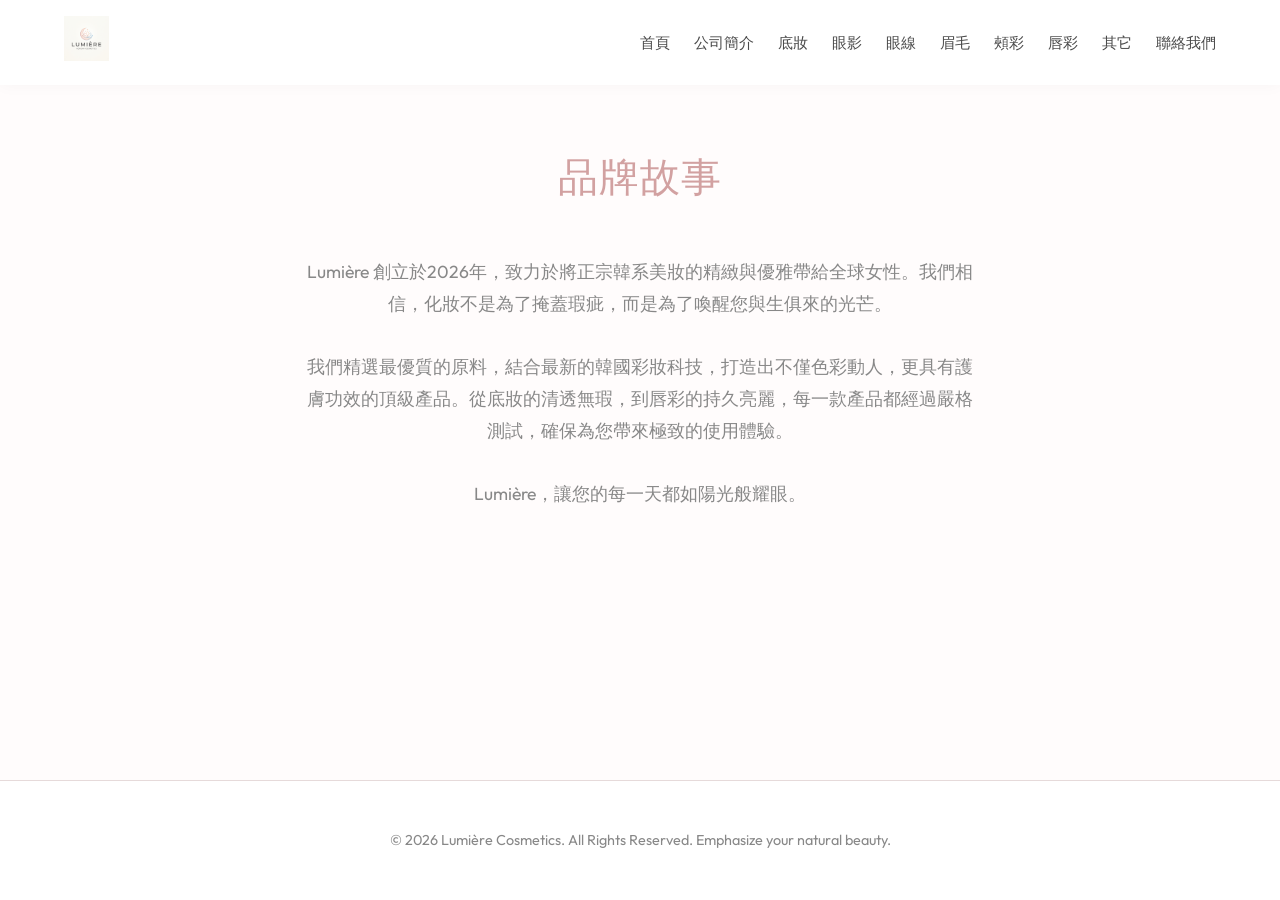
==== about.html @ 9e49bd5c "Add files via upload" ====
<!DOCTYPE html>
<html lang="zh-TW">
<head>
  <meta charset="UTF-8">
  <meta name="viewport" content="width=device-width, initial-scale=1.0">
  <title>Lumière | 公司簡介</title>
  <meta name="description" content="了解 Lumière 的品牌故事與理念。">
  <link rel="stylesheet" href="style.css">
  <script src="data.js"></script>
  <script src="layout.js"></script>
</head>
<body>
  <div class="main-content">
    <div class="text-page">
      <h2 class="section-title">品牌故事</h2>
      <p>Lumière 創立於2026年，致力於將正宗韓系美妝的精緻與優雅帶給全球女性。我們相信，化妝不是為了掩蓋瑕疵，而是為了喚醒您與生俱來的光芒。</p>
      <p>我們精選最優質的原料，結合最新的韓國彩妝科技，打造出不僅色彩動人，更具有護膚功效的頂級產品。從底妝的清透無瑕，到唇彩的持久亮麗，每一款產品都經過嚴格測試，確保為您帶來極致的使用體驗。</p>
      <p>Lumière，讓您的每一天都如陽光般耀眼。</p>
    </div>
  </div>
</body>
</html>
---- style.css ----
@import url('https://fonts.googleapis.com/css2?family=Outfit:wght@300;400;500;600;700&display=swap');

:root {
  --primary: #f8f1f1;
  --secondary: #e6dada;
  --accent: #d2a1a1;
  --text: #4a4a4a;
  --text-light: #888888;
  --bg: #fffcfc;
  --white: #ffffff;
}

* {
  box-sizing: border-box;
  margin: 0;
  padding: 0;
}

body {
  font-family: 'Outfit', sans-serif;
  background-color: var(--bg);
  color: var(--text);
  line-height: 1.6;
  min-height: 100vh;
  display: flex;
  flex-direction: column;
}

/* Navbar */
nav {
  position: fixed;
  top: 0;
  width: 100%;
  background: rgba(255, 255, 255, 0.9);
  backdrop-filter: blur(10px);
  z-index: 1000;
  display: flex;
  justify-content: space-between;
  align-items: center;
  padding: 1rem 5%;
  box-shadow: 0 1px 15px rgba(0,0,0,0.03);
}

.logo img {
  height: 45px;
  object-fit: contain;
}

.nav-links {
  display: flex;
  list-style: none;
  gap: 1.5rem;
}

.nav-links a {
  text-decoration: none;
  color: var(--text);
  font-weight: 500;
  transition: color 0.3s;
  font-size: 0.95rem;
}

.nav-links a:hover {
  color: var(--accent);
}

/* Page Layout */
.main-content {
  flex: 1;
  margin-top: 80px; /* Space for fixed nav */
}

/* Hero Section */
.hero {
  height: 60vh;
  display: flex;
  align-items: center;
  justify-content: center;
  text-align: center;
  background: linear-gradient(135deg, var(--primary) 0%, var(--bg) 100%);
  padding: 2rem;
}

.hero h1 {
  font-size: 4rem;
  margin-bottom: 1rem;
  color: var(--accent);
  font-weight: 300;
  letter-spacing: 2px;
}

.hero p {
  font-size: 1.2rem;
  color: var(--text-light);
  max-width: 600px;
  margin: 0 auto;
}

/* Products Grid */
.container {
  padding: 4rem 5%;
  max-width: 1400px;
  margin: 0 auto;
}

.section-title {
  text-align: center;
  font-size: 2.5rem;
  margin-bottom: 3rem;
  color: var(--accent);
  font-weight: 300;
  letter-spacing: 1px;
}

.products-grid {
  display: grid;
  grid-template-columns: repeat(auto-fill, minmax(280px, 1fr));
  gap: 3rem;
}

.product-card {
  background: var(--white);
  border-radius: 12px;
  overflow: hidden;
  box-shadow: 0 4px 15px rgba(0,0,0,0.02);
  transition: transform 0.3s, box-shadow 0.3s;
  cursor: pointer;
  text-decoration: none;
  color: inherit;
  display: block;
}

.product-card:hover {
  transform: translateY(-8px);
  box-shadow: 0 15px 30px rgba(0,0,0,0.08);
}

.product-image {
  width: 100%;
  height: 320px;
  object-fit: cover;
  background-color: var(--primary);
}

.product-info {
  padding: 1.5rem;
  text-align: center;
}

.product-category {
  font-size: 0.8rem;
  color: var(--text-light);
  text-transform: uppercase;
  letter-spacing: 2px;
  margin-bottom: 0.5rem;
}

.product-name {
  font-size: 1.2rem;
  font-weight: 500;
  margin-bottom: 0.5rem;
}

.product-price {
  color: var(--accent);
  font-weight: 600;
  font-size: 1.1rem;
}

/* Product Detail */
.product-detail-container {
  display: flex;
  flex-wrap: wrap;
  gap: 4rem;
  padding: 4rem 5%;
  max-width: 1200px;
  margin: 0 auto;
}

.product-detail-img {
  flex: 1;
  min-width: 300px;
  max-width: 500px;
  border-radius: 12px;
  box-shadow: 0 10px 30px rgba(0,0,0,0.05);
  object-fit: cover;
}

.product-detail-info {
  flex: 1;
  display: flex;
  flex-direction: column;
  justify-content: center;
  min-width: 300px;
}

.product-detail-title {
  font-size: 2.5rem;
  margin-bottom: 1rem;
  color: var(--text);
}

.product-detail-price {
  font-size: 1.8rem;
  color: var(--accent);
  margin-bottom: 2rem;
  font-weight: 500;
}

.product-detail-desc {
  color: var(--text-light);
  margin-bottom: 2rem;
  line-height: 1.8;
  font-size: 1.1rem;
}

.btn {
  display: inline-block;
  padding: 1rem 3rem;
  background: var(--accent);
  color: var(--white);
  border: none;
  border-radius: 30px;
  font-size: 1.1rem;
  cursor: pointer;
  transition: background 0.3s, transform 0.2s;
  text-decoration: none;
  text-align: center;
  align-self: flex-start;
}

.btn:hover {
  background: #bd8e8e;
  transform: translateY(-2px);
}

/* About & Contact */
.text-page {
  max-width: 800px;
  margin: 0 auto;
  padding: 4rem 5%;
  text-align: center;
}

.text-page p {
  font-size: 1.1rem;
  line-height: 1.8;
  color: var(--text-light);
  margin-bottom: 2rem;
}

.contact-info {
  background: var(--white);
  padding: 3rem;
  border-radius: 12px;
  box-shadow: 0 5px 20px rgba(0,0,0,0.03);
  margin-top: 2rem;
}

.contact-info h3 {
  margin-bottom: 1rem;
  color: var(--accent);
}

.contact-info p {
  margin-bottom: 0.5rem;
}

/* Footer */
footer {
  background: var(--white);
  padding: 3rem 5%;
  text-align: center;
  border-top: 1px solid var(--secondary);
}

.footer-text {
  color: var(--text-light);
  font-size: 0.9rem;
}
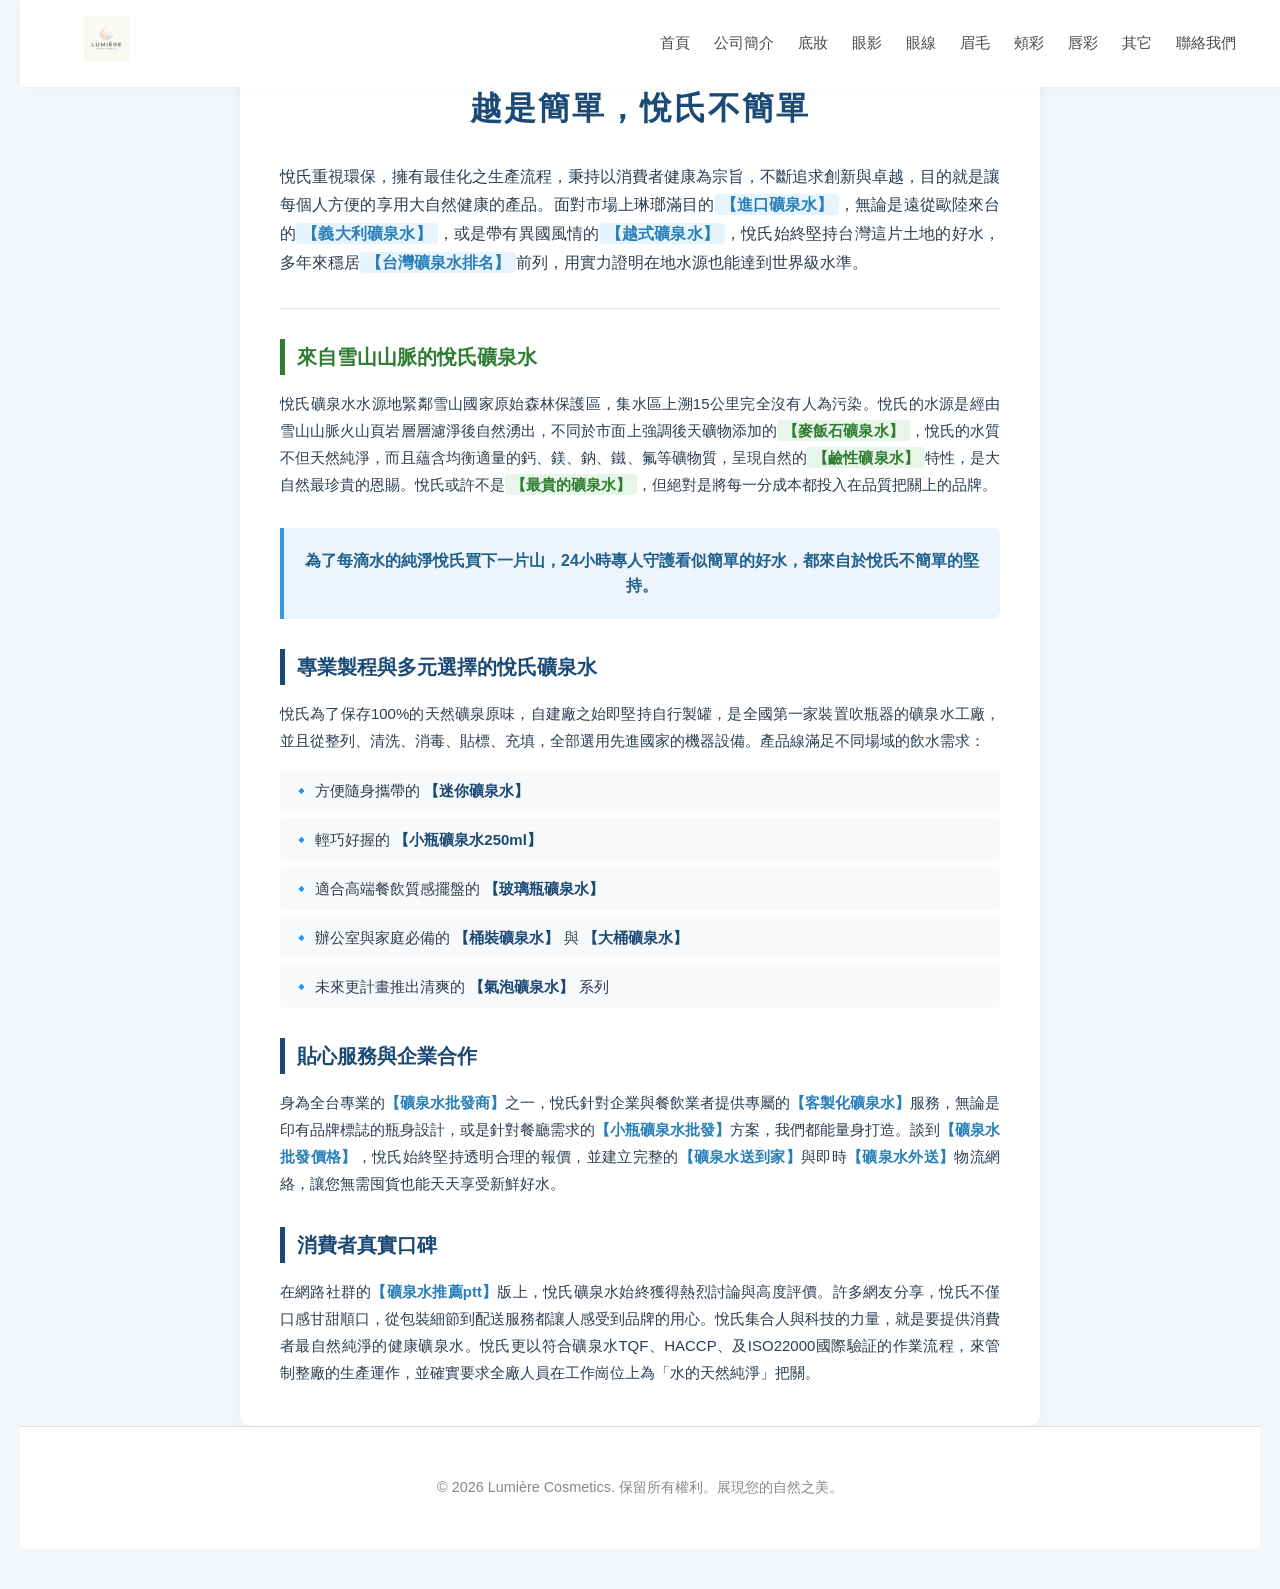
==== commit 44fa1194: "Add files via upload" ====
--- a/about.html
+++ b/about.html
@@ -10,13 +10,82 @@
   <script src="layout.js"></script>
 </head>
 <body>
-  <div class="main-content">
-    <div class="text-page">
-      <h2 class="section-title">品牌故事</h2>
-      <p>Lumière 創立於2026年，致力於將正宗韓系美妝的精緻與優雅帶給全球女性。我們相信，化妝不是為了掩蓋瑕疵，而是為了喚醒您與生俱來的光芒。</p>
-      <p>我們精選最優質的原料，結合最新的韓國彩妝科技，打造出不僅色彩動人，更具有護膚功效的頂級產品。從底妝的清透無瑕，到唇彩的持久亮麗，每一款產品都經過嚴格測試，確保為您帶來極致的使用體驗。</p>
-      <p>Lumière，讓您的每一天都如陽光般耀眼。</p>
-    </div>
-  </div>
+ 
+  <!DOCTYPE html>
+  <html lang="zh-TW">
+  <head>
+      <meta charset="UTF-8">
+      <title>越是簡單，悅氏不簡單</title>
+  </head>
+  <body style="margin: 0; padding: 40px 20px; background-color: #f4f7f9; font-family: 'Helvetica Neue', Arial, 'Noto Sans TC', sans-serif; color: #2c3e50; line-height: 1.8;">
+  
+      <div style="max-width: 800px; margin: 0 auto; background-color: #ffffff; padding: 40px; border-radius: 12px; box-shadow: 0 4px 20px rgba(0,0,0,0.05);">
+          
+          <h1 style="font-size: 32px; color: #1a4a75; text-align: center; margin-top: 0; margin-bottom: 25px; font-weight: bold; letter-spacing: 2px;">
+              越是簡單，悅氏不簡單
+          </h1>
+          
+          <p style="font-size: 16px; margin-bottom: 30px; text-align: justify;">
+              悅氏重視環保，擁有最佳化之生產流程，秉持以消費者健康為宗旨，不斷追求創新與卓越，目的就是讓每個人方便的享用大自然健康的產品。面對市場上琳瑯滿目的<strong style="color: #2980b9; background-color: #e8f4fd; padding: 2px 6px; border-radius: 4px;">【進口礦泉水】</strong>，無論是遠從歐陸來台的<strong style="color: #2980b9; background-color: #e8f4fd; padding: 2px 6px; border-radius: 4px;">【義大利礦泉水】</strong>，或是帶有異國風情的<strong style="color: #2980b9; background-color: #e8f4fd; padding: 2px 6px; border-radius: 4px;">【越式礦泉水】</strong>，悅氏始終堅持台灣這片土地的好水，多年來穩居<strong style="color: #2980b9; background-color: #e8f4fd; padding: 2px 6px; border-radius: 4px;">【台灣礦泉水排名】</strong>前列，用實力證明在地水源也能達到世界級水準。
+          </p>
+  
+          <hr style="border: 0; height: 1px; background: #e0e0e0; margin: 30px 0;">
+  
+          <h2 style="font-size: 20px; color: #2e7d32; border-left: 5px solid #2e7d32; padding-left: 12px; margin-top: 30px; margin-bottom: 15px;">
+              來自雪山山脈的悅氏礦泉水
+          </h2>
+          <p style="font-size: 15px; margin-bottom: 20px; text-align: justify;">
+              悅氏礦泉水水源地緊鄰雪山國家原始森林保護區，集水區上溯15公里完全沒有人為污染。悅氏的水源是經由雪山山脈火山頁岩層層濾淨後自然湧出，不同於市面上強調後天礦物添加的<strong style="color: #2e7d32; background-color: #e8f5e9; padding: 2px 6px; border-radius: 4px;">【麥飯石礦泉水】</strong>，悅氏的水質不但天然純淨，而且蘊含均衡適量的鈣、鎂、鈉、鐵、氟等礦物質，呈現自然的<strong style="color: #2e7d32; background-color: #e8f5e9; padding: 2px 6px; border-radius: 4px;">【鹼性礦泉水】</strong>特性，是大自然最珍貴的恩賜。悅氏或許不是<strong style="color: #2e7d32; background-color: #e8f5e9; padding: 2px 6px; border-radius: 4px;">【最貴的礦泉水】</strong>，但絕對是將每一分成本都投入在品質把關上的品牌。
+          </p>
+  
+          <div style="background-color: #ebf5fb; border-left: 4px solid #3498db; padding: 20px; margin: 30px 0; border-radius: 0 8px 8px 0;">
+              <p style="margin: 0; font-size: 16px; color: #21618c; font-weight: bold; text-align: center; line-height: 1.6;">
+                  為了每滴水的純淨悅氏買下一片山，24小時專人守護看似簡單的好水，都來自於悅氏不簡單的堅持。
+              </p>
+          </div>
+  
+          <h2 style="font-size: 20px; color: #1a4a75; border-left: 5px solid #1a4a75; padding-left: 12px; margin-top: 30px; margin-bottom: 15px;">
+              專業製程與多元選擇的悅氏礦泉水
+          </h2>
+          <p style="font-size: 15px; margin-bottom: 15px; text-align: justify;">
+              悅氏為了保存100%的天然礦泉原味，自建廠之始即堅持自行製罐，是全國第一家裝置吹瓶器的礦泉水工廠，並且從整列、清洗、消毒、貼標、充填，全部選用先進國家的機器設備。產品線滿足不同場域的飲水需求：
+          </p>
+          
+          <ul style="list-style-type: none; padding-left: 0; margin-bottom: 30px;">
+              <li style="padding: 8px 12px; margin-bottom: 6px; background-color: #f8f9fa; border-radius: 6px; font-size: 15px;">
+                  🔹 方便隨身攜帶的 <strong style="color: #1a4a75;">【迷你礦泉水】</strong>
+              </li>
+              <li style="padding: 8px 12px; margin-bottom: 6px; background-color: #f8f9fa; border-radius: 6px; font-size: 15px;">
+                  🔹 輕巧好握的 <strong style="color: #1a4a75;">【小瓶礦泉水250ml】</strong>
+              </li>
+              <li style="padding: 8px 12px; margin-bottom: 6px; background-color: #f8f9fa; border-radius: 6px; font-size: 15px;">
+                  🔹 適合高端餐飲質感擺盤的 <strong style="color: #1a4a75;">【玻璃瓶礦泉水】</strong>
+              </li>
+              <li style="padding: 8px 12px; margin-bottom: 6px; background-color: #f8f9fa; border-radius: 6px; font-size: 15px;">
+                  🔹 辦公室與家庭必備的 <strong style="color: #1a4a75;">【桶裝礦泉水】</strong> 與 <strong style="color: #1a4a75;">【大桶礦泉水】</strong>
+              </li>
+              <li style="padding: 8px 12px; margin-bottom: 6px; background-color: #f8f9fa; border-radius: 6px; font-size: 15px;">
+                  🔹 未來更計畫推出清爽的 <strong style="color: #1a4a75;">【氣泡礦泉水】</strong> 系列
+              </li>
+          </ul>
+  
+          <h2 style="font-size: 20px; color: #1a4a75; border-left: 5px solid #1a4a75; padding-left: 12px; margin-top: 30px; margin-bottom: 15px;">
+              貼心服務與企業合作
+          </h2>
+          <p style="font-size: 15px; margin-bottom: 30px; text-align: justify;">
+              身為全台專業的<strong style="color: #2980b9;">【礦泉水批發商】</strong>之一，悅氏針對企業與餐飲業者提供專屬的<strong style="color: #2980b9;">【客製化礦泉水】</strong>服務，無論是印有品牌標誌的瓶身設計，或是針對餐廳需求的<strong style="color: #2980b9;">【小瓶礦泉水批發】</strong>方案，我們都能量身打造。談到<strong style="color: #2980b9;">【礦泉水批發價格】</strong>，悅氏始終堅持透明合理的報價，並建立完整的<strong style="color: #2980b9;">【礦泉水送到家】</strong>與即時<strong style="color: #2980b9;">【礦泉水外送】</strong>物流網絡，讓您無需囤貨也能天天享受新鮮好水。
+          </p>
+  
+          <h2 style="font-size: 20px; color: #1a4a75; border-left: 5px solid #1a4a75; padding-left: 12px; margin-top: 30px; margin-bottom: 15px;">
+              消費者真實口碑
+          </h2>
+          <p style="font-size: 15px; margin-bottom: 0; text-align: justify;">
+              在網路社群的<strong style="color: #2980b9;">【礦泉水推薦ptt】</strong>版上，悅氏礦泉水始終獲得熱烈討論與高度評價。許多網友分享，悅氏不僅口感甘甜順口，從包裝細節到配送服務都讓人感受到品牌的用心。悅氏集合人與科技的力量，就是要提供消費者最自然純淨的健康礦泉水。悅氏更以符合礦泉水TQF、HACCP、及ISO22000國際驗証的作業流程，來管制整廠的生產運作，並確實要求全廠人員在工作崗位上為「水的天然純淨」把關。
+          </p>
+  
+      </div>
+  
+  </body>
+  </html>
 </body>
 </html>
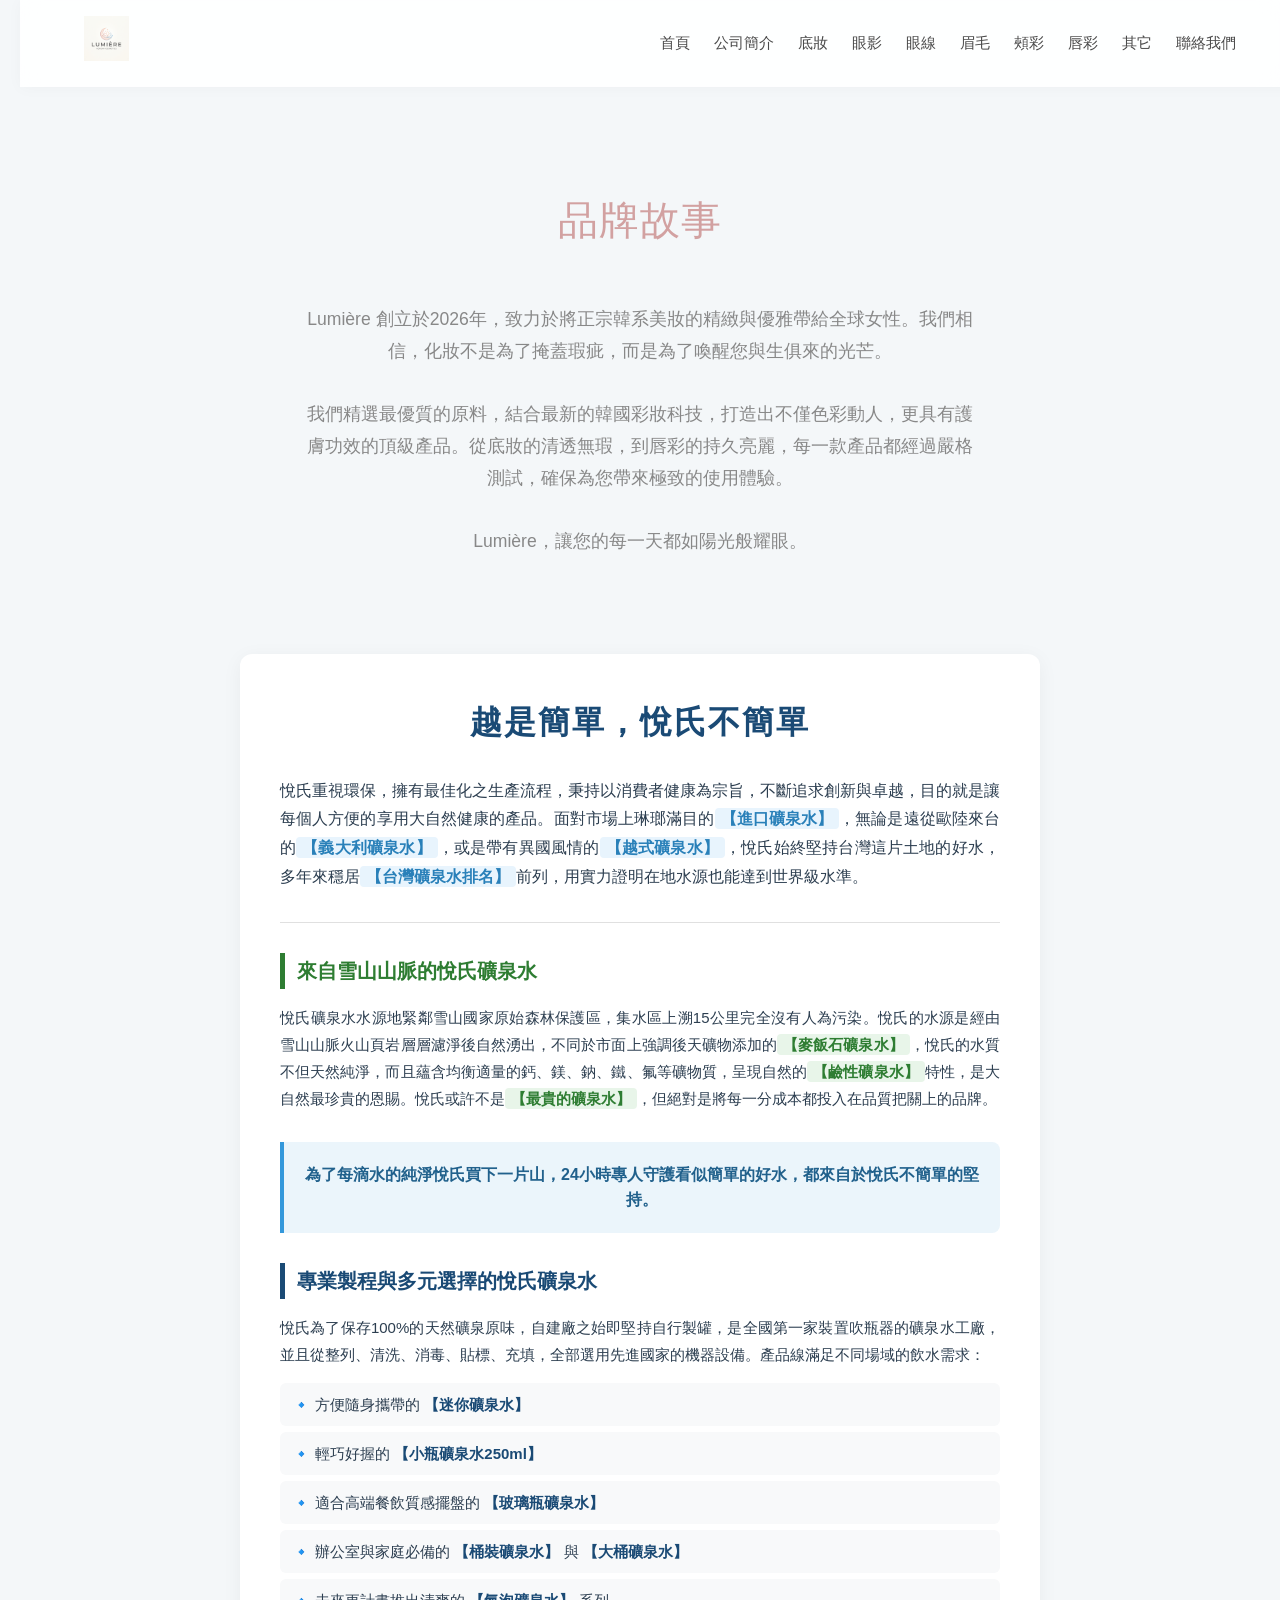
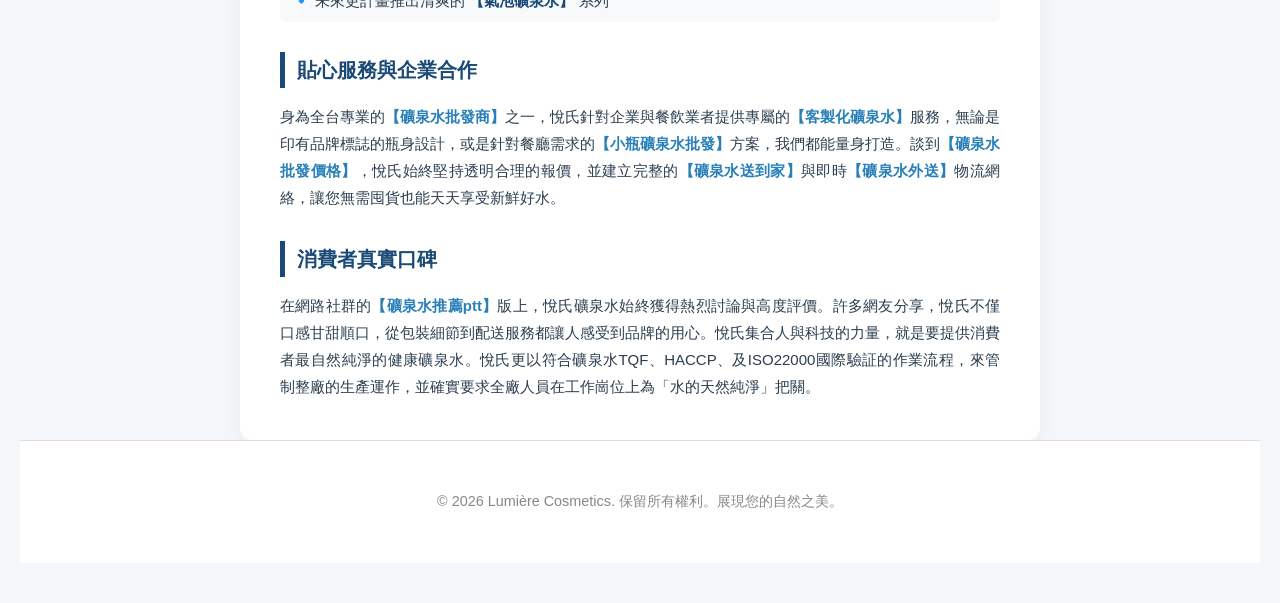
==== commit d95415f2: "Add files via upload" ====
--- a/about.html
+++ b/about.html
@@ -10,82 +10,89 @@
   <script src="layout.js"></script>
 </head>
 <body>
- 
+  <div class="main-content">
+    <div class="text-page">
+      <h2 class="section-title">品牌故事</h2>
+      <p>Lumière 創立於2026年，致力於將正宗韓系美妝的精緻與優雅帶給全球女性。我們相信，化妝不是為了掩蓋瑕疵，而是為了喚醒您與生俱來的光芒。</p>
+      <p>我們精選最優質的原料，結合最新的韓國彩妝科技，打造出不僅色彩動人，更具有護膚功效的頂級產品。從底妝的清透無瑕，到唇彩的持久亮麗，每一款產品都經過嚴格測試，確保為您帶來極致的使用體驗。</p>
+      <p>Lumière，讓您的每一天都如陽光般耀眼。</p>
+    </div>
+  </div>
   <!DOCTYPE html>
-  <html lang="zh-TW">
-  <head>
-      <meta charset="UTF-8">
-      <title>越是簡單，悅氏不簡單</title>
-  </head>
-  <body style="margin: 0; padding: 40px 20px; background-color: #f4f7f9; font-family: 'Helvetica Neue', Arial, 'Noto Sans TC', sans-serif; color: #2c3e50; line-height: 1.8;">
-  
-      <div style="max-width: 800px; margin: 0 auto; background-color: #ffffff; padding: 40px; border-radius: 12px; box-shadow: 0 4px 20px rgba(0,0,0,0.05);">
-          
-          <h1 style="font-size: 32px; color: #1a4a75; text-align: center; margin-top: 0; margin-bottom: 25px; font-weight: bold; letter-spacing: 2px;">
-              越是簡單，悅氏不簡單
-          </h1>
-          
-          <p style="font-size: 16px; margin-bottom: 30px; text-align: justify;">
-              悅氏重視環保，擁有最佳化之生產流程，秉持以消費者健康為宗旨，不斷追求創新與卓越，目的就是讓每個人方便的享用大自然健康的產品。面對市場上琳瑯滿目的<strong style="color: #2980b9; background-color: #e8f4fd; padding: 2px 6px; border-radius: 4px;">【進口礦泉水】</strong>，無論是遠從歐陸來台的<strong style="color: #2980b9; background-color: #e8f4fd; padding: 2px 6px; border-radius: 4px;">【義大利礦泉水】</strong>，或是帶有異國風情的<strong style="color: #2980b9; background-color: #e8f4fd; padding: 2px 6px; border-radius: 4px;">【越式礦泉水】</strong>，悅氏始終堅持台灣這片土地的好水，多年來穩居<strong style="color: #2980b9; background-color: #e8f4fd; padding: 2px 6px; border-radius: 4px;">【台灣礦泉水排名】</strong>前列，用實力證明在地水源也能達到世界級水準。
-          </p>
-  
-          <hr style="border: 0; height: 1px; background: #e0e0e0; margin: 30px 0;">
-  
-          <h2 style="font-size: 20px; color: #2e7d32; border-left: 5px solid #2e7d32; padding-left: 12px; margin-top: 30px; margin-bottom: 15px;">
-              來自雪山山脈的悅氏礦泉水
-          </h2>
-          <p style="font-size: 15px; margin-bottom: 20px; text-align: justify;">
-              悅氏礦泉水水源地緊鄰雪山國家原始森林保護區，集水區上溯15公里完全沒有人為污染。悅氏的水源是經由雪山山脈火山頁岩層層濾淨後自然湧出，不同於市面上強調後天礦物添加的<strong style="color: #2e7d32; background-color: #e8f5e9; padding: 2px 6px; border-radius: 4px;">【麥飯石礦泉水】</strong>，悅氏的水質不但天然純淨，而且蘊含均衡適量的鈣、鎂、鈉、鐵、氟等礦物質，呈現自然的<strong style="color: #2e7d32; background-color: #e8f5e9; padding: 2px 6px; border-radius: 4px;">【鹼性礦泉水】</strong>特性，是大自然最珍貴的恩賜。悅氏或許不是<strong style="color: #2e7d32; background-color: #e8f5e9; padding: 2px 6px; border-radius: 4px;">【最貴的礦泉水】</strong>，但絕對是將每一分成本都投入在品質把關上的品牌。
-          </p>
-  
-          <div style="background-color: #ebf5fb; border-left: 4px solid #3498db; padding: 20px; margin: 30px 0; border-radius: 0 8px 8px 0;">
-              <p style="margin: 0; font-size: 16px; color: #21618c; font-weight: bold; text-align: center; line-height: 1.6;">
-                  為了每滴水的純淨悅氏買下一片山，24小時專人守護看似簡單的好水，都來自於悅氏不簡單的堅持。
-              </p>
-          </div>
-  
-          <h2 style="font-size: 20px; color: #1a4a75; border-left: 5px solid #1a4a75; padding-left: 12px; margin-top: 30px; margin-bottom: 15px;">
-              專業製程與多元選擇的悅氏礦泉水
-          </h2>
-          <p style="font-size: 15px; margin-bottom: 15px; text-align: justify;">
-              悅氏為了保存100%的天然礦泉原味，自建廠之始即堅持自行製罐，是全國第一家裝置吹瓶器的礦泉水工廠，並且從整列、清洗、消毒、貼標、充填，全部選用先進國家的機器設備。產品線滿足不同場域的飲水需求：
-          </p>
-          
-          <ul style="list-style-type: none; padding-left: 0; margin-bottom: 30px;">
-              <li style="padding: 8px 12px; margin-bottom: 6px; background-color: #f8f9fa; border-radius: 6px; font-size: 15px;">
-                  🔹 方便隨身攜帶的 <strong style="color: #1a4a75;">【迷你礦泉水】</strong>
-              </li>
-              <li style="padding: 8px 12px; margin-bottom: 6px; background-color: #f8f9fa; border-radius: 6px; font-size: 15px;">
-                  🔹 輕巧好握的 <strong style="color: #1a4a75;">【小瓶礦泉水250ml】</strong>
-              </li>
-              <li style="padding: 8px 12px; margin-bottom: 6px; background-color: #f8f9fa; border-radius: 6px; font-size: 15px;">
-                  🔹 適合高端餐飲質感擺盤的 <strong style="color: #1a4a75;">【玻璃瓶礦泉水】</strong>
-              </li>
-              <li style="padding: 8px 12px; margin-bottom: 6px; background-color: #f8f9fa; border-radius: 6px; font-size: 15px;">
-                  🔹 辦公室與家庭必備的 <strong style="color: #1a4a75;">【桶裝礦泉水】</strong> 與 <strong style="color: #1a4a75;">【大桶礦泉水】</strong>
-              </li>
-              <li style="padding: 8px 12px; margin-bottom: 6px; background-color: #f8f9fa; border-radius: 6px; font-size: 15px;">
-                  🔹 未來更計畫推出清爽的 <strong style="color: #1a4a75;">【氣泡礦泉水】</strong> 系列
-              </li>
-          </ul>
-  
-          <h2 style="font-size: 20px; color: #1a4a75; border-left: 5px solid #1a4a75; padding-left: 12px; margin-top: 30px; margin-bottom: 15px;">
-              貼心服務與企業合作
-          </h2>
-          <p style="font-size: 15px; margin-bottom: 30px; text-align: justify;">
-              身為全台專業的<strong style="color: #2980b9;">【礦泉水批發商】</strong>之一，悅氏針對企業與餐飲業者提供專屬的<strong style="color: #2980b9;">【客製化礦泉水】</strong>服務，無論是印有品牌標誌的瓶身設計，或是針對餐廳需求的<strong style="color: #2980b9;">【小瓶礦泉水批發】</strong>方案，我們都能量身打造。談到<strong style="color: #2980b9;">【礦泉水批發價格】</strong>，悅氏始終堅持透明合理的報價，並建立完整的<strong style="color: #2980b9;">【礦泉水送到家】</strong>與即時<strong style="color: #2980b9;">【礦泉水外送】</strong>物流網絡，讓您無需囤貨也能天天享受新鮮好水。
-          </p>
-  
-          <h2 style="font-size: 20px; color: #1a4a75; border-left: 5px solid #1a4a75; padding-left: 12px; margin-top: 30px; margin-bottom: 15px;">
-              消費者真實口碑
-          </h2>
-          <p style="font-size: 15px; margin-bottom: 0; text-align: justify;">
-              在網路社群的<strong style="color: #2980b9;">【礦泉水推薦ptt】</strong>版上，悅氏礦泉水始終獲得熱烈討論與高度評價。許多網友分享，悅氏不僅口感甘甜順口，從包裝細節到配送服務都讓人感受到品牌的用心。悅氏集合人與科技的力量，就是要提供消費者最自然純淨的健康礦泉水。悅氏更以符合礦泉水TQF、HACCP、及ISO22000國際驗証的作業流程，來管制整廠的生產運作，並確實要求全廠人員在工作崗位上為「水的天然純淨」把關。
-          </p>
-  
-      </div>
-  
-  </body>
-  </html>
+<html lang="zh-TW">
+<head>
+    <meta charset="UTF-8">
+    <title>越是簡單，悅氏不簡單</title>
+</head>
+<body style="margin: 0; padding: 40px 20px; background-color: #f4f7f9; font-family: 'Helvetica Neue', Arial, 'Noto Sans TC', sans-serif; color: #2c3e50; line-height: 1.8;">
+
+    <div style="max-width: 800px; margin: 0 auto; background-color: #ffffff; padding: 40px; border-radius: 12px; box-shadow: 0 4px 20px rgba(0,0,0,0.05);">
+        
+        <h1 style="font-size: 32px; color: #1a4a75; text-align: center; margin-top: 0; margin-bottom: 25px; font-weight: bold; letter-spacing: 2px;">
+            越是簡單，悅氏不簡單
+        </h1>
+        
+        <p style="font-size: 16px; margin-bottom: 30px; text-align: justify;">
+            悅氏重視環保，擁有最佳化之生產流程，秉持以消費者健康為宗旨，不斷追求創新與卓越，目的就是讓每個人方便的享用大自然健康的產品。面對市場上琳瑯滿目的<strong style="color: #2980b9; background-color: #e8f4fd; padding: 2px 6px; border-radius: 4px;">【進口礦泉水】</strong>，無論是遠從歐陸來台的<strong style="color: #2980b9; background-color: #e8f4fd; padding: 2px 6px; border-radius: 4px;">【義大利礦泉水】</strong>，或是帶有異國風情的<strong style="color: #2980b9; background-color: #e8f4fd; padding: 2px 6px; border-radius: 4px;">【越式礦泉水】</strong>，悅氏始終堅持台灣這片土地的好水，多年來穩居<strong style="color: #2980b9; background-color: #e8f4fd; padding: 2px 6px; border-radius: 4px;">【台灣礦泉水排名】</strong>前列，用實力證明在地水源也能達到世界級水準。
+        </p>
+
+        <hr style="border: 0; height: 1px; background: #e0e0e0; margin: 30px 0;">
+
+        <h2 style="font-size: 20px; color: #2e7d32; border-left: 5px solid #2e7d32; padding-left: 12px; margin-top: 30px; margin-bottom: 15px;">
+            來自雪山山脈的悅氏礦泉水
+        </h2>
+        <p style="font-size: 15px; margin-bottom: 20px; text-align: justify;">
+            悅氏礦泉水水源地緊鄰雪山國家原始森林保護區，集水區上溯15公里完全沒有人為污染。悅氏的水源是經由雪山山脈火山頁岩層層濾淨後自然湧出，不同於市面上強調後天礦物添加的<strong style="color: #2e7d32; background-color: #e8f5e9; padding: 2px 6px; border-radius: 4px;">【麥飯石礦泉水】</strong>，悅氏的水質不但天然純淨，而且蘊含均衡適量的鈣、鎂、鈉、鐵、氟等礦物質，呈現自然的<strong style="color: #2e7d32; background-color: #e8f5e9; padding: 2px 6px; border-radius: 4px;">【鹼性礦泉水】</strong>特性，是大自然最珍貴的恩賜。悅氏或許不是<strong style="color: #2e7d32; background-color: #e8f5e9; padding: 2px 6px; border-radius: 4px;">【最貴的礦泉水】</strong>，但絕對是將每一分成本都投入在品質把關上的品牌。
+        </p>
+
+        <div style="background-color: #ebf5fb; border-left: 4px solid #3498db; padding: 20px; margin: 30px 0; border-radius: 0 8px 8px 0;">
+            <p style="margin: 0; font-size: 16px; color: #21618c; font-weight: bold; text-align: center; line-height: 1.6;">
+                為了每滴水的純淨悅氏買下一片山，24小時專人守護看似簡單的好水，都來自於悅氏不簡單的堅持。
+            </p>
+        </div>
+
+        <h2 style="font-size: 20px; color: #1a4a75; border-left: 5px solid #1a4a75; padding-left: 12px; margin-top: 30px; margin-bottom: 15px;">
+            專業製程與多元選擇的悅氏礦泉水
+        </h2>
+        <p style="font-size: 15px; margin-bottom: 15px; text-align: justify;">
+            悅氏為了保存100%的天然礦泉原味，自建廠之始即堅持自行製罐，是全國第一家裝置吹瓶器的礦泉水工廠，並且從整列、清洗、消毒、貼標、充填，全部選用先進國家的機器設備。產品線滿足不同場域的飲水需求：
+        </p>
+        
+        <ul style="list-style-type: none; padding-left: 0; margin-bottom: 30px;">
+            <li style="padding: 8px 12px; margin-bottom: 6px; background-color: #f8f9fa; border-radius: 6px; font-size: 15px;">
+                🔹 方便隨身攜帶的 <strong style="color: #1a4a75;">【迷你礦泉水】</strong>
+            </li>
+            <li style="padding: 8px 12px; margin-bottom: 6px; background-color: #f8f9fa; border-radius: 6px; font-size: 15px;">
+                🔹 輕巧好握的 <strong style="color: #1a4a75;">【小瓶礦泉水250ml】</strong>
+            </li>
+            <li style="padding: 8px 12px; margin-bottom: 6px; background-color: #f8f9fa; border-radius: 6px; font-size: 15px;">
+                🔹 適合高端餐飲質感擺盤的 <strong style="color: #1a4a75;">【玻璃瓶礦泉水】</strong>
+            </li>
+            <li style="padding: 8px 12px; margin-bottom: 6px; background-color: #f8f9fa; border-radius: 6px; font-size: 15px;">
+                🔹 辦公室與家庭必備的 <strong style="color: #1a4a75;">【桶裝礦泉水】</strong> 與 <strong style="color: #1a4a75;">【大桶礦泉水】</strong>
+            </li>
+            <li style="padding: 8px 12px; margin-bottom: 6px; background-color: #f8f9fa; border-radius: 6px; font-size: 15px;">
+                🔹 未來更計畫推出清爽的 <strong style="color: #1a4a75;">【氣泡礦泉水】</strong> 系列
+            </li>
+        </ul>
+
+        <h2 style="font-size: 20px; color: #1a4a75; border-left: 5px solid #1a4a75; padding-left: 12px; margin-top: 30px; margin-bottom: 15px;">
+            貼心服務與企業合作
+        </h2>
+        <p style="font-size: 15px; margin-bottom: 30px; text-align: justify;">
+            身為全台專業的<strong style="color: #2980b9;">【礦泉水批發商】</strong>之一，悅氏針對企業與餐飲業者提供專屬的<strong style="color: #2980b9;">【客製化礦泉水】</strong>服務，無論是印有品牌標誌的瓶身設計，或是針對餐廳需求的<strong style="color: #2980b9;">【小瓶礦泉水批發】</strong>方案，我們都能量身打造。談到<strong style="color: #2980b9;">【礦泉水批發價格】</strong>，悅氏始終堅持透明合理的報價，並建立完整的<strong style="color: #2980b9;">【礦泉水送到家】</strong>與即時<strong style="color: #2980b9;">【礦泉水外送】</strong>物流網絡，讓您無需囤貨也能天天享受新鮮好水。
+        </p>
+
+        <h2 style="font-size: 20px; color: #1a4a75; border-left: 5px solid #1a4a75; padding-left: 12px; margin-top: 30px; margin-bottom: 15px;">
+            消費者真實口碑
+        </h2>
+        <p style="font-size: 15px; margin-bottom: 0; text-align: justify;">
+            在網路社群的<strong style="color: #2980b9;">【礦泉水推薦ptt】</strong>版上，悅氏礦泉水始終獲得熱烈討論與高度評價。許多網友分享，悅氏不僅口感甘甜順口，從包裝細節到配送服務都讓人感受到品牌的用心。悅氏集合人與科技的力量，就是要提供消費者最自然純淨的健康礦泉水。悅氏更以符合礦泉水TQF、HACCP、及ISO22000國際驗証的作業流程，來管制整廠的生產運作，並確實要求全廠人員在工作崗位上為「水的天然純淨」把關。
+        </p>
+
+    </div>
+
 </body>
 </html>
+</body>
+</html>
